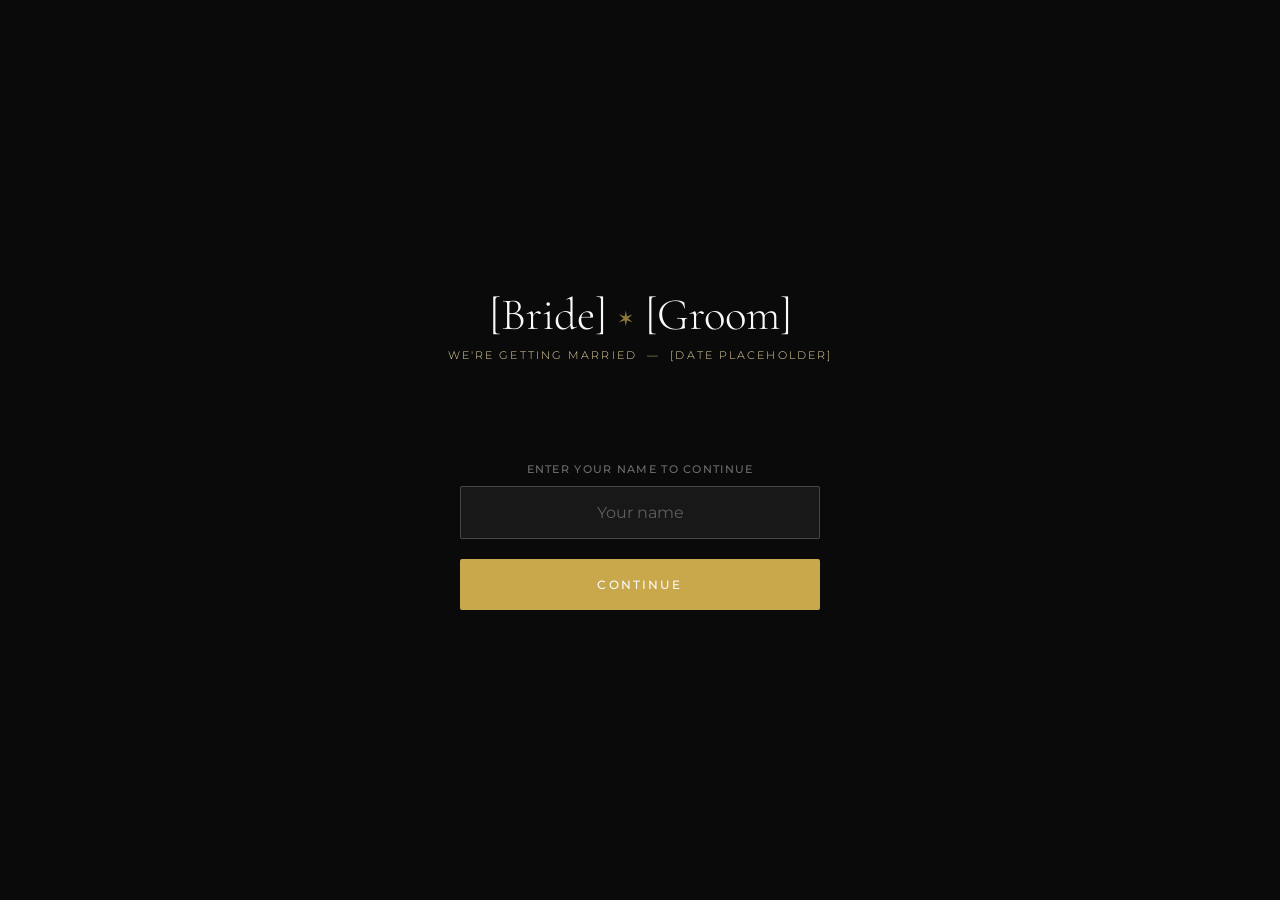
==== index.html @ bea7b8fa "Add files via upload" ====
<!DOCTYPE html>
<html lang="en">
<head>
  <meta charset="UTF-8" />
  <meta name="viewport" content="width=device-width, initial-scale=1.0" />
  <title>You're Invited</title>
  <link rel="stylesheet" href="style.css" />
  <style>
    .login-page { gap: 0; }
    .ornament {
      color: var(--gold);
      font-size: 1.4rem;
      margin: 0 10px;
      opacity: 0.7;
    }
    .login-names {
      display: flex;
      align-items: center;
      justify-content: center;
    }
  </style>
</head>
<body>

<div class="login-page">

  <!-- Logo / Title -->
  <div style="margin-bottom: 48px; text-align: center;">
    <div class="login-names">
      <p class="login-logo">[Bride]</p>
      <span class="ornament">&#10038;</span>
      <p class="login-logo">[Groom]</p>
    </div>
    <p class="login-tagline">We're getting married &nbsp;&mdash;&nbsp; [Date Placeholder]</p>
  </div>

  <!-- Login Box -->
  <div class="login-box" id="loginBox">
    <div class="input-wrap">
      <label for="nameInput" style="color: rgba(255,255,255,0.4); text-align: center; display: block;">Enter your name to continue</label>
      <input
        type="text"
        id="nameInput"
        placeholder="Your name"
        autocomplete="off"
        autocorrect="off"
        spellcheck="false"
      />
    </div>
    <button class="btn btn-gold" id="enterBtn" onclick="handleLookup()">Continue</button>
    <div class="login-error" id="loginError"></div>
  </div>

  <!-- Disambiguation (multiple households with same name) -->
  <div class="disambiguation" id="disambig">
    <p>We found more than one guest with that name. Please select your household:</p>
    <div id="householdOptions"></div>
    <button class="btn btn-ghost" onclick="resetLogin()" style="color: rgba(255,255,255,0.4); margin-top: 8px;">Go back</button>
  </div>

  <!-- Loading state -->
  <div id="loadingSpinner" class="hidden" style="margin-top: 24px;">
    <div class="spinner"></div>
  </div>

</div>

<script>
  const SCRIPT_URL = "https://script.google.com/macros/s/AKfycbwSxqyTvI2zFYyta8rZTvzchQx0I6oRDtbtVnr-eSIq3Zww2j1f8R4yg1Ipj3TCwrTkCQ/exec";

  // If already logged in, go straight to home
  if (sessionStorage.getItem("householdId")) {
    window.location.href = "home.html";
  }

  const nameInput = document.getElementById("nameInput");
  nameInput.addEventListener("keydown", e => {
    if (e.key === "Enter") handleLookup();
  });

  async function handleLookup() {
    const name = nameInput.value.trim();
    if (!name) return;

    setLoading(true);
    clearError();

    try {
      const res = await fetch(SCRIPT_URL, {
        method: "POST",
        body: JSON.stringify({ action: "lookupGuest", name })
      });
      const data = await res.json();

      if (!data.success) {
        showError("We couldn't find your name on the guest list. Please try a nickname or check your spelling.");
        setLoading(false);
        return;
      }

      if (data.status === "disambiguation") {
        showDisambiguation(data.households, name);
        setLoading(false);
        return;
      }

      // Found - save session and redirect
      saveSession(data);
      window.location.href = "home.html";

    } catch (err) {
      showError("Something went wrong. Please try again.");
      setLoading(false);
    }
  }

  function showDisambiguation(households, inputName) {
    document.getElementById("loginBox").style.display = "none";
    const disambig = document.getElementById("disambig");
    const options = document.getElementById("householdOptions");
    disambig.style.display = "block";
    options.innerHTML = "";

    households.forEach(h => {
      const div = document.createElement("div");
      div.className = "household-option";
      div.innerHTML = `
        <span>${h.displayName}</span>
        <button onclick="selectHousehold(${h.householdId}, '${inputName}')">Select</button>
      `;
      options.appendChild(div);
    });
  }

  async function selectHousehold(householdId, inputName) {
    setLoading(true);
    try {
      const res = await fetch(SCRIPT_URL, {
        method: "POST",
        body: JSON.stringify({ action: "lookupGuest", name: inputName, forcedHouseholdId: householdId })
      });
      const data = await res.json();
      if (data.success) {
        saveSession(data);
        window.location.href = "home.html";
      } else {
        showError("Something went wrong. Please try again.");
        setLoading(false);
      }
    } catch (err) {
      showError("Something went wrong. Please try again.");
      setLoading(false);
    }
  }

  function saveSession(data) {
    sessionStorage.setItem("householdId", data.householdId);
    sessionStorage.setItem("greeting", data.greeting);
    sessionStorage.setItem("displayName", data.displayName);
    sessionStorage.setItem("quizTaken", data.quizTaken);
    sessionStorage.setItem("members", JSON.stringify(data.members));
  }

  function resetLogin() {
    document.getElementById("disambig").style.display = "none";
    document.getElementById("loginBox").style.display = "block";
  }

  function setLoading(state) {
    document.getElementById("loadingSpinner").classList.toggle("hidden", !state);
    document.getElementById("enterBtn").disabled = state;
  }

  function showError(msg) {
    const el = document.getElementById("loginError");
    el.textContent = msg;
    el.style.display = "block";
  }

  function clearError() {
    const el = document.getElementById("loginError");
    el.textContent = "";
    el.style.display = "none";
  }
</script>

</body>
</html>
---- style.css ----
/* =============================
   WEDDING WEBSITE - SHARED CSS
   Elegant Black & White Theme
   Mobile First
   ============================= */

@import url('https://fonts.googleapis.com/css2?family=Cormorant+Garamond:ital,wght@0,300;0,400;0,600;1,300;1,400&family=Montserrat:wght@300;400;500&display=swap');

:root {
  --black: #0a0a0a;
  --white: #fafafa;
  --gold: #c9a84c;
  --gold-light: #e8d5a3;
  --gray: #888;
  --light-gray: #e8e8e8;
  --card-bg: #fff;
  --shadow: 0 4px 24px rgba(0,0,0,0.08);
}

* {
  margin: 0;
  padding: 0;
  box-sizing: border-box;
  -webkit-tap-highlight-color: transparent;
}

html, body {
  height: 100%;
  font-family: 'Montserrat', sans-serif;
  background: var(--white);
  color: var(--black);
  font-size: 15px;
  line-height: 1.6;
}

/* ---- TYPOGRAPHY ---- */
h1, h2, h3 {
  font-family: 'Cormorant Garamond', serif;
  font-weight: 300;
  letter-spacing: 0.04em;
}

h1 { font-size: 2.4rem; line-height: 1.2; }
h2 { font-size: 1.8rem; }
h3 { font-size: 1.3rem; }

/* ---- LAYOUT ---- */
.page {
  min-height: 100vh;
  display: flex;
  flex-direction: column;
}

.container {
  width: 100%;
  max-width: 480px;
  margin: 0 auto;
  padding: 0 24px;
}

/* ---- HEADER / HERO ---- */
.hero {
  position: relative;
  width: 100%;
  height: 52vh;
  min-height: 280px;
  background: var(--black);
  overflow: hidden;
}

.hero img {
  width: 100%;
  height: 100%;
  object-fit: cover;
  opacity: 0.6;
}

.hero-overlay {
  position: absolute;
  bottom: 0;
  left: 0;
  right: 0;
  padding: 32px 24px 28px;
  background: linear-gradient(to top, rgba(0,0,0,0.85) 0%, rgba(0,0,0,0.2) 70%, transparent 100%);
}

.hero-greeting {
  font-family: 'Cormorant Garamond', serif;
  font-size: 1.6rem;
  font-weight: 300;
  color: var(--gold-light);
  font-style: italic;
  display: block;
  margin-bottom: 4px;
}

.hero-title {
  font-family: 'Cormorant Garamond', serif;
  font-size: 1.5rem;
  font-weight: 300;
  color: var(--white);
  letter-spacing: 0.06em;
}

.hero-date {
  display: block;
  font-family: 'Montserrat', sans-serif;
  font-size: 0.75rem;
  font-weight: 400;
  color: var(--gold-light);
  letter-spacing: 0.15em;
  text-transform: uppercase;
  margin-top: 8px;
}

/* ---- NAV BUTTONS ---- */
.nav-buttons {
  padding: 32px 24px;
  display: flex;
  flex-direction: column;
  gap: 14px;
  max-width: 480px;
  margin: 0 auto;
  width: 100%;
}

.btn {
  display: block;
  width: 100%;
  padding: 18px 24px;
  text-align: center;
  font-family: 'Montserrat', sans-serif;
  font-size: 0.8rem;
  font-weight: 500;
  letter-spacing: 0.18em;
  text-transform: uppercase;
  text-decoration: none;
  border: none;
  cursor: pointer;
  transition: all 0.2s ease;
  border-radius: 2px;
}

.btn-primary {
  background: var(--black);
  color: var(--white);
}

.btn-primary:hover, .btn-primary:active {
  background: #222;
}

.btn-outline {
  background: transparent;
  color: var(--black);
  border: 1.5px solid var(--black);
}

.btn-outline:hover, .btn-outline:active {
  background: var(--black);
  color: var(--white);
}

.btn-gold {
  background: var(--gold);
  color: var(--white);
}

.btn-gold:hover, .btn-gold:active {
  background: #b8953e;
}

.btn-ghost {
  background: transparent;
  color: var(--gray);
  font-size: 0.75rem;
  padding: 12px;
}

/* ---- PAGE HEADER (inner pages) ---- */
.page-header {
  background: var(--black);
  padding: 48px 24px 32px;
  text-align: center;
  color: var(--white);
}

.page-header h1 {
  color: var(--white);
  font-size: 2rem;
}

.page-header .subtitle {
  color: var(--gold-light);
  font-size: 0.75rem;
  letter-spacing: 0.15em;
  text-transform: uppercase;
  margin-top: 8px;
  font-family: 'Montserrat', sans-serif;
  font-weight: 300;
}

.back-btn {
  display: inline-flex;
  align-items: center;
  gap: 6px;
  color: var(--gold-light);
  font-size: 0.72rem;
  letter-spacing: 0.1em;
  text-transform: uppercase;
  text-decoration: none;
  margin-bottom: 16px;
  font-family: 'Montserrat', sans-serif;
}

/* ---- CONTENT AREA ---- */
.content {
  padding: 32px 24px;
  max-width: 480px;
  margin: 0 auto;
  width: 100%;
  flex: 1;
}

/* ---- CARDS ---- */
.card {
  background: var(--card-bg);
  border: 1px solid var(--light-gray);
  border-radius: 4px;
  padding: 24px;
  margin-bottom: 16px;
  box-shadow: var(--shadow);
}

/* ---- DIVIDER ---- */
.divider {
  display: flex;
  align-items: center;
  gap: 12px;
  margin: 24px 0;
  color: var(--gold);
}

.divider::before, .divider::after {
  content: '';
  flex: 1;
  height: 1px;
  background: var(--gold);
  opacity: 0.4;
}

.divider span {
  font-size: 1rem;
}

/* ---- FORM ELEMENTS ---- */
.input-wrap {
  margin-bottom: 20px;
}

.input-wrap label {
  display: block;
  font-size: 0.72rem;
  letter-spacing: 0.12em;
  text-transform: uppercase;
  color: var(--gray);
  margin-bottom: 8px;
  font-weight: 500;
}

input[type="text"] {
  width: 100%;
  padding: 16px;
  border: 1.5px solid var(--light-gray);
  border-radius: 2px;
  font-family: 'Montserrat', sans-serif;
  font-size: 1rem;
  color: var(--black);
  background: var(--white);
  transition: border-color 0.2s;
  -webkit-appearance: none;
}

input[type="text"]:focus {
  outline: none;
  border-color: var(--black);
}

.error-msg {
  color: #c0392b;
  font-size: 0.8rem;
  margin-top: 8px;
  display: none;
}

/* ---- LOGIN PAGE ---- */
.login-page {
  min-height: 100vh;
  display: flex;
  flex-direction: column;
  justify-content: center;
  align-items: center;
  background: var(--black);
  padding: 40px 24px;
  text-align: center;
}

.login-logo {
  font-family: 'Cormorant Garamond', serif;
  font-size: 3rem;
  font-weight: 300;
  color: var(--white);
  line-height: 1.1;
  margin-bottom: 8px;
}

.login-logo span {
  color: var(--gold);
}

.login-tagline {
  font-size: 0.7rem;
  letter-spacing: 0.2em;
  text-transform: uppercase;
  color: var(--gold-light);
  margin-bottom: 48px;
  font-weight: 300;
}

.login-box {
  width: 100%;
  max-width: 360px;
}

.login-box input[type="text"] {
  background: rgba(255,255,255,0.06);
  border-color: rgba(255,255,255,0.2);
  color: var(--white);
  text-align: center;
  font-size: 1.05rem;
}

.login-box input[type="text"]::placeholder {
  color: rgba(255,255,255,0.3);
}

.login-box input[type="text"]:focus {
  border-color: var(--gold);
}

.login-box .btn-gold {
  margin-top: 4px;
}

.login-error {
  color: #e87070;
  font-size: 0.82rem;
  margin-top: 12px;
  min-height: 20px;
  display: none;
}

/* ---- DISAMBIGUATION ---- */
.disambiguation {
  width: 100%;
  max-width: 360px;
  margin-top: 16px;
  display: none;
}

.disambiguation p {
  color: rgba(255,255,255,0.6);
  font-size: 0.82rem;
  margin-bottom: 16px;
}

.household-option {
  display: flex;
  justify-content: space-between;
  align-items: center;
  background: rgba(255,255,255,0.06);
  border: 1px solid rgba(255,255,255,0.15);
  border-radius: 2px;
  padding: 16px 20px;
  margin-bottom: 10px;
  color: var(--white);
  font-size: 0.9rem;
  font-family: 'Cormorant Garamond', serif;
  font-size: 1.1rem;
}

.household-option button {
  background: var(--gold);
  color: var(--white);
  border: none;
  padding: 8px 16px;
  font-family: 'Montserrat', sans-serif;
  font-size: 0.7rem;
  letter-spacing: 0.1em;
  text-transform: uppercase;
  cursor: pointer;
  border-radius: 2px;
}

/* ---- RSVP ---- */
.member-card {
  background: var(--white);
  border: 1px solid var(--light-gray);
  border-radius: 4px;
  padding: 20px;
  margin-bottom: 12px;
}

.member-name {
  font-family: 'Cormorant Garamond', serif;
  font-size: 1.3rem;
  margin-bottom: 14px;
  color: var(--black);
}

.toggle-group {
  display: flex;
  gap: 10px;
}

.toggle-btn {
  flex: 1;
  padding: 12px;
  border: 1.5px solid var(--light-gray);
  background: transparent;
  font-family: 'Montserrat', sans-serif;
  font-size: 0.72rem;
  letter-spacing: 0.1em;
  text-transform: uppercase;
  cursor: pointer;
  border-radius: 2px;
  transition: all 0.2s;
  color: var(--gray);
}

.toggle-btn.selected-yes {
  border-color: #2d6a4f;
  background: #2d6a4f;
  color: white;
}

.toggle-btn.selected-no {
  border-color: #c0392b;
  background: #c0392b;
  color: white;
}

.add-guest-wrap {
  margin: 8px 0 20px;
}

.add-guest-wrap input {
  margin-top: 10px;
}

/* ---- QUIZ ---- */
.quiz-progress {
  height: 3px;
  background: var(--light-gray);
  border-radius: 2px;
  margin-bottom: 32px;
  overflow: hidden;
}

.quiz-progress-bar {
  height: 100%;
  background: var(--gold);
  transition: width 0.3s ease;
}

.question-num {
  font-size: 0.7rem;
  letter-spacing: 0.15em;
  text-transform: uppercase;
  color: var(--gold);
  margin-bottom: 10px;
  font-weight: 500;
}

.question-text {
  font-family: 'Cormorant Garamond', serif;
  font-size: 1.5rem;
  font-weight: 400;
  margin-bottom: 8px;
  line-height: 1.3;
}

.question-img {
  width: 100%;
  border-radius: 4px;
  margin: 16px 0;
  object-fit: cover;
  max-height: 220px;
}

.answers {
  display: flex;
  flex-direction: column;
  gap: 10px;
  margin-top: 20px;
}

.answer-btn {
  width: 100%;
  padding: 16px 20px;
  text-align: left;
  background: var(--white);
  border: 1.5px solid var(--light-gray);
  border-radius: 2px;
  font-family: 'Montserrat', sans-serif;
  font-size: 0.88rem;
  cursor: pointer;
  transition: all 0.15s;
  color: var(--black);
}

.answer-btn:hover {
  border-color: var(--black);
}

.answer-btn.correct {
  border-color: #2d6a4f;
  background: #eaf4ef;
  color: #2d6a4f;
}

.answer-btn.incorrect {
  border-color: #c0392b;
  background: #fdecea;
  color: #c0392b;
}

.answer-btn.reveal-correct {
  border-color: #2d6a4f;
  background: #eaf4ef;
  color: #2d6a4f;
}

/* ---- LEADERBOARD ---- */
.leaderboard-item {
  display: flex;
  align-items: center;
  gap: 16px;
  padding: 16px 20px;
  border-bottom: 1px solid var(--light-gray);
}

.leaderboard-item:last-child {
  border-bottom: none;
}

.leaderboard-rank {
  font-family: 'Cormorant Garamond', serif;
  font-size: 1.4rem;
  color: var(--gold);
  width: 28px;
  text-align: center;
  flex-shrink: 0;
}

.leaderboard-name {
  flex: 1;
  font-family: 'Cormorant Garamond', serif;
  font-size: 1.1rem;
}

.leaderboard-score {
  font-size: 0.85rem;
  font-weight: 500;
  color: var(--gray);
}

.leaderboard-item.top-1 .leaderboard-rank { color: #FFD700; }
.leaderboard-item.top-2 .leaderboard-rank { color: #C0C0C0; }
.leaderboard-item.top-3 .leaderboard-rank { color: #cd7f32; }

/* ---- INFO PAGE ---- */
.info-block {
  margin-bottom: 32px;
}

.info-block h3 {
  font-size: 0.7rem;
  letter-spacing: 0.18em;
  text-transform: uppercase;
  color: var(--gold);
  margin-bottom: 10px;
  font-family: 'Montserrat', sans-serif;
  font-weight: 500;
}

.info-block p {
  font-size: 0.95rem;
  color: var(--black);
  line-height: 1.8;
}

.info-block a {
  color: var(--black);
  text-decoration: underline;
  text-underline-offset: 3px;
}

/* ---- ABOUT PAGE ---- */
.about-photo {
  width: 100%;
  border-radius: 4px;
  margin-bottom: 24px;
  object-fit: cover;
  max-height: 300px;
}

.about-section {
  margin-bottom: 32px;
}

.about-section h3 {
  font-family: 'Cormorant Garamond', serif;
  font-size: 1.4rem;
  font-style: italic;
  margin-bottom: 12px;
  color: var(--black);
}

.about-section p {
  font-size: 0.92rem;
  line-height: 1.9;
  color: #333;
}

/* ---- REGISTRY ---- */
.registry-link {
  display: flex;
  align-items: center;
  justify-content: space-between;
  padding: 20px 24px;
  border: 1.5px solid var(--light-gray);
  border-radius: 4px;
  margin-bottom: 14px;
  text-decoration: none;
  color: var(--black);
  transition: all 0.2s;
}

.registry-link:hover {
  border-color: var(--black);
  box-shadow: var(--shadow);
}

.registry-link-name {
  font-family: 'Cormorant Garamond', serif;
  font-size: 1.2rem;
}

.registry-link-arrow {
  color: var(--gold);
  font-size: 1.1rem;
}

/* ---- LOADING SPINNER ---- */
.spinner {
  width: 28px;
  height: 28px;
  border: 2px solid rgba(255,255,255,0.2);
  border-top-color: var(--gold);
  border-radius: 50%;
  animation: spin 0.7s linear infinite;
  margin: 0 auto;
}

@keyframes spin {
  to { transform: rotate(360deg); }
}

/* ---- CONFIRMATION ---- */
.confirmation {
  text-align: center;
  padding: 40px 0;
}

.confirmation-icon {
  font-size: 3rem;
  margin-bottom: 16px;
}

.confirmation h2 {
  font-size: 1.8rem;
  margin-bottom: 10px;
}

.confirmation p {
  color: var(--gray);
  font-size: 0.9rem;
}

/* ---- UTILITY ---- */
.text-center { text-align: center; }
.text-gold { color: var(--gold); }
.text-gray { color: var(--gray); }
.mt-8 { margin-top: 8px; }
.mt-16 { margin-top: 16px; }
.mt-24 { margin-top: 24px; }
.mb-8 { margin-bottom: 8px; }
.mb-16 { margin-bottom: 16px; }
.hidden { display: none !important; }
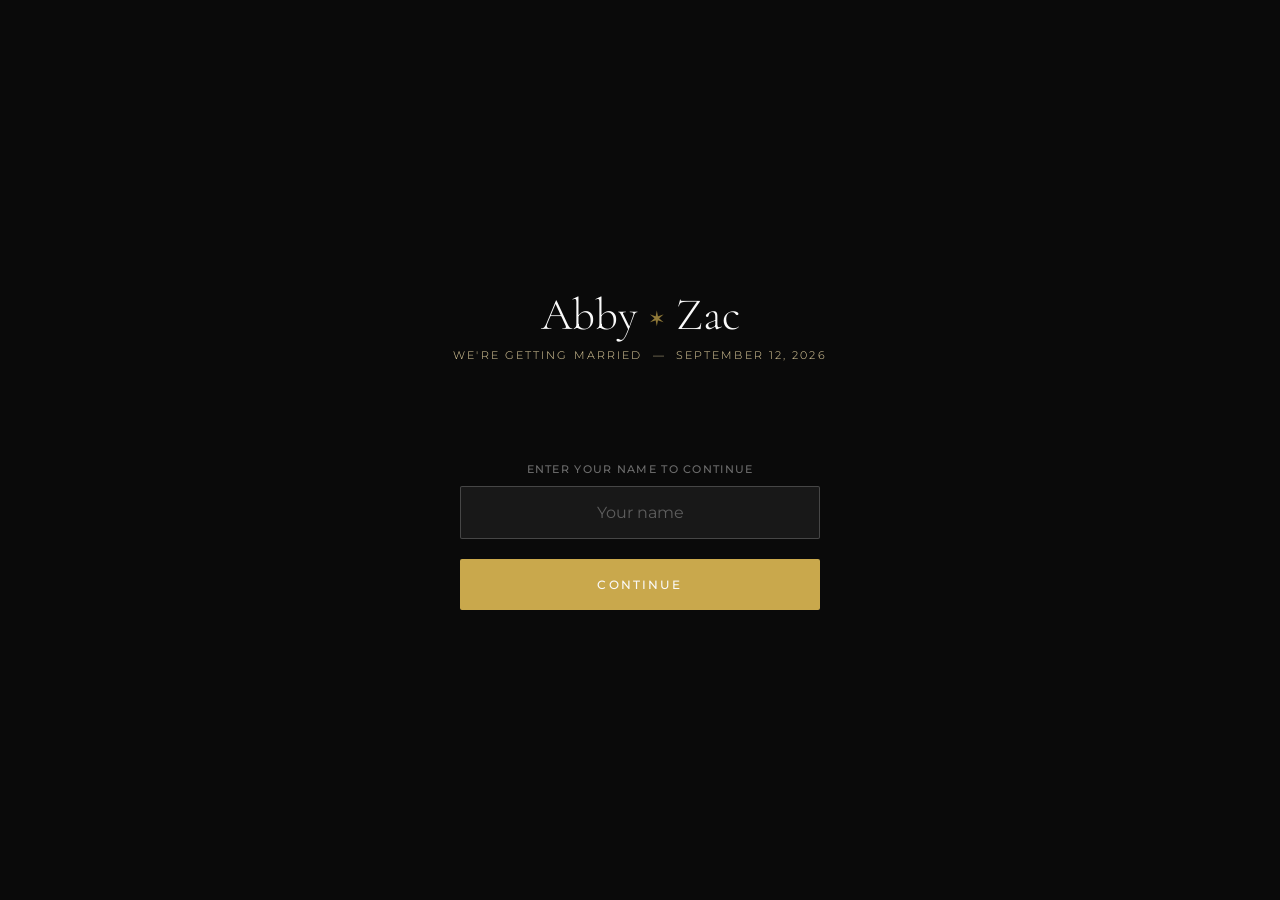
==== commit e661ad30: "Add files via upload" ====
--- a/index.html
+++ b/index.html
@@ -27,11 +27,11 @@
   <!-- Logo / Title -->
   <div style="margin-bottom: 48px; text-align: center;">
     <div class="login-names">
-      <p class="login-logo">[Bride]</p>
+      <p class="login-logo">Abby</p>
       <span class="ornament">&#10038;</span>
-      <p class="login-logo">[Groom]</p>
+      <p class="login-logo">Zac</p>
     </div>
-    <p class="login-tagline">We're getting married &nbsp;&mdash;&nbsp; [Date Placeholder]</p>
+    <p class="login-tagline">We're getting married &nbsp;&mdash;&nbsp; September 12, 2026</p>
   </div>
 
   <!-- Login Box -->
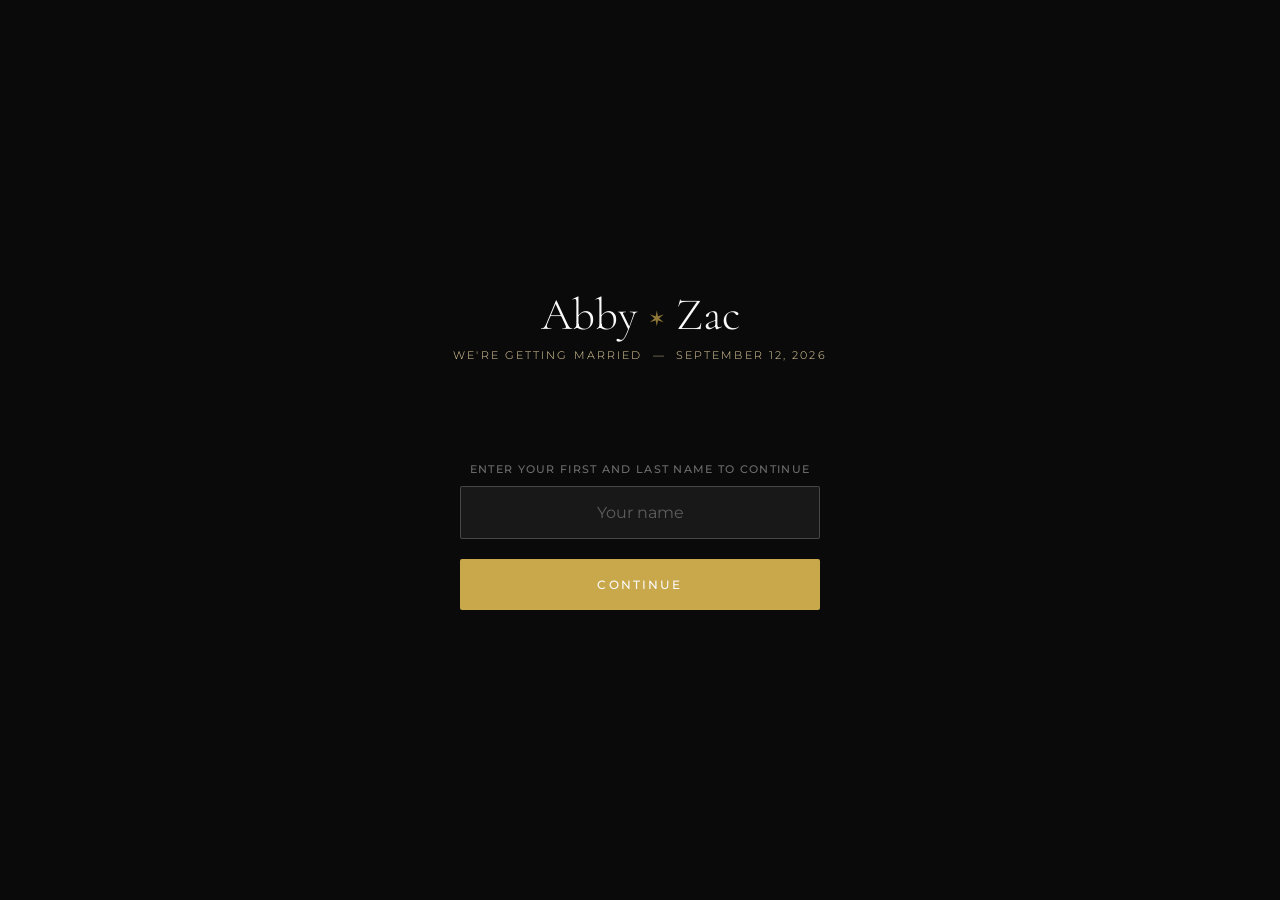
==== commit 806a2ac8: "Add files via upload" ====
--- a/index.html
+++ b/index.html
@@ -3,6 +3,7 @@
 <head>
   <meta charset="UTF-8" />
   <meta name="viewport" content="width=device-width, initial-scale=1.0" />
+  <meta name="color-scheme" content="light only" />
   <title>You're Invited</title>
   <link rel="stylesheet" href="style.css" />
   <style>
@@ -20,7 +21,7 @@
     }
   </style>
 </head>
-<body>
+<body style="background-color:#1a1a1a !important; color:#f0f0f0 !important;">
 
 <div class="login-page">
 
@@ -37,7 +38,7 @@
   <!-- Login Box -->
   <div class="login-box" id="loginBox">
     <div class="input-wrap">
-      <label for="nameInput" style="color: rgba(255,255,255,0.4); text-align: center; display: block;">Enter your name to continue</label>
+      <label for="nameInput" style="color: rgba(255,255,255,0.4); text-align: center; display: block;">Enter your first and last name to continue</label>
       <input
         type="text"
         id="nameInput"
@@ -104,6 +105,13 @@
         return;
       }
 
+      // Admin bypass
+      if (data.status === "admin") {
+        sessionStorage.setItem("adminMode", "true");
+        window.location.href = "admin.html";
+        return;
+      }
+
       // Found - save session and redirect
       saveSession(data);
       window.location.href = "home.html";
@@ -157,7 +165,10 @@
     sessionStorage.setItem("householdId", data.householdId);
     sessionStorage.setItem("greeting", data.greeting);
     sessionStorage.setItem("displayName", data.displayName);
-    sessionStorage.setItem("quizTaken", data.quizTaken);
+    sessionStorage.setItem("quizTaken", data.quizStatus === "Complete");
+    sessionStorage.setItem("quizStatus", data.quizStatus || "Not Started");
+    sessionStorage.setItem("quizAnswers", JSON.stringify(data.quizAnswers || []));
+    sessionStorage.setItem("quizScore", data.quizScore || "");
     sessionStorage.setItem("members", JSON.stringify(data.members));
   }
 
--- a/style.css
+++ b/style.css
@@ -1,6 +1,6 @@
 /* =============================
    WEDDING WEBSITE - SHARED CSS
-   Elegant Black & White Theme
+   Elegant Dark Theme
    Mobile First
    ============================= */
 
@@ -11,10 +11,13 @@
   --white: #fafafa;
   --gold: #c9a84c;
   --gold-light: #e8d5a3;
-  --gray: #888;
-  --light-gray: #e8e8e8;
-  --card-bg: #fff;
-  --shadow: 0 4px 24px rgba(0,0,0,0.08);
+  --gray: #cccccc;
+  --light-gray: #333;
+  --card-bg: #242424;
+  --shadow: 0 4px 24px rgba(0,0,0,0.4);
+  --page-bg: #1a1a1a;
+  --text: #ffffff;
+  --text-muted: #cccccc;
 }
 
 * {
@@ -27,10 +30,19 @@
 html, body {
   height: 100%;
   font-family: 'Montserrat', sans-serif;
-  background: var(--white);
-  color: var(--black);
+  background-color: #1a1a1a !important;
+  color: var(--text) !important;
   font-size: 15px;
   line-height: 1.6;
+  color-scheme: light only;
+  -webkit-color-scheme: light only;
+}
+
+@media (prefers-color-scheme: dark) {
+  html, body {
+    background-color: #1a1a1a !important;
+    color: var(--text) !important;
+  }
 }
 
 /* ---- TYPOGRAPHY ---- */
@@ -38,11 +50,14 @@
   font-family: 'Cormorant Garamond', serif;
   font-weight: 300;
   letter-spacing: 0.04em;
+  color: var(--white);
 }
 
 h1 { font-size: 2.4rem; line-height: 1.2; }
 h2 { font-size: 1.8rem; }
 h3 { font-size: 1.3rem; }
+
+p { color: #ffffff; }
 
 /* ---- LAYOUT ---- */
 .page {
@@ -87,7 +102,7 @@
 .hero-greeting {
   font-family: 'Cormorant Garamond', serif;
   font-size: 1.6rem;
-  font-weight: 300;
+  font-weight: 700;
   color: var(--gold-light);
   font-style: italic;
   display: block;
@@ -142,8 +157,9 @@
 }
 
 .btn-primary {
-  background: var(--black);
-  color: var(--white);
+  background: #0a0a0a;
+  color: #ffffff;
+  border: 1.5px solid var(--white);
 }
 
 .btn-primary:hover, .btn-primary:active {
@@ -151,14 +167,15 @@
 }
 
 .btn-outline {
-  background: transparent;
+  background: var(--white);
   color: var(--black);
-  border: 1.5px solid var(--black);
+  border: 1.5px solid var(--white);
 }
 
 .btn-outline:hover, .btn-outline:active {
-  background: var(--black);
-  color: var(--white);
+  background: #e8e8e8;
+  color: var(--black);
+  border-color: #e8e8e8;
 }
 
 .btn-gold {
@@ -230,6 +247,7 @@
   padding: 24px;
   margin-bottom: 16px;
   box-shadow: var(--shadow);
+  color: #ffffff;
 }
 
 /* ---- DIVIDER ---- */
@@ -275,19 +293,19 @@
   border-radius: 2px;
   font-family: 'Montserrat', sans-serif;
   font-size: 1rem;
-  color: var(--black);
-  background: var(--white);
+  color: #ffffff;
+  background: var(--card-bg);
   transition: border-color 0.2s;
   -webkit-appearance: none;
 }
 
 input[type="text"]:focus {
   outline: none;
-  border-color: var(--black);
+  border-color: var(--gold);
 }
 
 .error-msg {
-  color: #c0392b;
+  color: #e87070;
   font-size: 0.8rem;
   margin-top: 8px;
   display: none;
@@ -384,7 +402,6 @@
   padding: 16px 20px;
   margin-bottom: 10px;
   color: var(--white);
-  font-size: 0.9rem;
   font-family: 'Cormorant Garamond', serif;
   font-size: 1.1rem;
 }
@@ -404,7 +421,7 @@
 
 /* ---- RSVP ---- */
 .member-card {
-  background: var(--white);
+  background: var(--card-bg);
   border: 1px solid var(--light-gray);
   border-radius: 4px;
   padding: 20px;
@@ -415,7 +432,7 @@
   font-family: 'Cormorant Garamond', serif;
   font-size: 1.3rem;
   margin-bottom: 14px;
-  color: var(--black);
+  color: var(--white);
 }
 
 .toggle-group {
@@ -488,14 +505,15 @@
   font-weight: 400;
   margin-bottom: 8px;
   line-height: 1.3;
+  color: var(--white);
 }
 
 .question-img {
   width: 100%;
   border-radius: 4px;
   margin: 16px 0;
-  object-fit: cover;
-  max-height: 220px;
+  object-fit: contain;
+  max-height: 320px;
 }
 
 .answers {
@@ -509,36 +527,36 @@
   width: 100%;
   padding: 16px 20px;
   text-align: left;
-  background: var(--white);
+  background: var(--card-bg);
   border: 1.5px solid var(--light-gray);
   border-radius: 2px;
   font-family: 'Montserrat', sans-serif;
   font-size: 0.88rem;
   cursor: pointer;
   transition: all 0.15s;
-  color: var(--black);
+  color: #ffffff;
 }
 
 .answer-btn:hover {
-  border-color: var(--black);
+  border-color: var(--gold);
 }
 
 .answer-btn.correct {
   border-color: #2d6a4f;
-  background: #eaf4ef;
-  color: #2d6a4f;
+  background: #1a3d2e;
+  color: #7ecba1;
 }
 
 .answer-btn.incorrect {
   border-color: #c0392b;
-  background: #fdecea;
-  color: #c0392b;
+  background: #3d1a1a;
+  color: #e87070;
 }
 
 .answer-btn.reveal-correct {
   border-color: #2d6a4f;
-  background: #eaf4ef;
-  color: #2d6a4f;
+  background: #1a3d2e;
+  color: #7ecba1;
 }
 
 /* ---- LEADERBOARD ---- */
@@ -567,6 +585,7 @@
   flex: 1;
   font-family: 'Cormorant Garamond', serif;
   font-size: 1.1rem;
+  color: var(--white);
 }
 
 .leaderboard-score {
@@ -596,12 +615,12 @@
 
 .info-block p {
   font-size: 0.95rem;
-  color: var(--black);
+  color: #ffffff;
   line-height: 1.8;
 }
 
 .info-block a {
-  color: var(--black);
+  color: var(--gold-light);
   text-decoration: underline;
   text-underline-offset: 3px;
 }
@@ -624,13 +643,13 @@
   font-size: 1.4rem;
   font-style: italic;
   margin-bottom: 12px;
-  color: var(--black);
+  color: var(--gold-light);
 }
 
 .about-section p {
   font-size: 0.92rem;
   line-height: 1.9;
-  color: #333;
+  color: #ffffff;
 }
 
 /* ---- REGISTRY ---- */
@@ -643,18 +662,20 @@
   border-radius: 4px;
   margin-bottom: 14px;
   text-decoration: none;
-  color: var(--black);
+  color: #ffffff;
+  background: var(--card-bg);
   transition: all 0.2s;
 }
 
 .registry-link:hover {
-  border-color: var(--black);
+  border-color: var(--gold);
   box-shadow: var(--shadow);
 }
 
 .registry-link-name {
   font-family: 'Cormorant Garamond', serif;
   font-size: 1.2rem;
+  color: var(--white);
 }
 
 .registry-link-arrow {
@@ -691,6 +712,7 @@
 .confirmation h2 {
   font-size: 1.8rem;
   margin-bottom: 10px;
+  color: var(--white);
 }
 
 .confirmation p {
